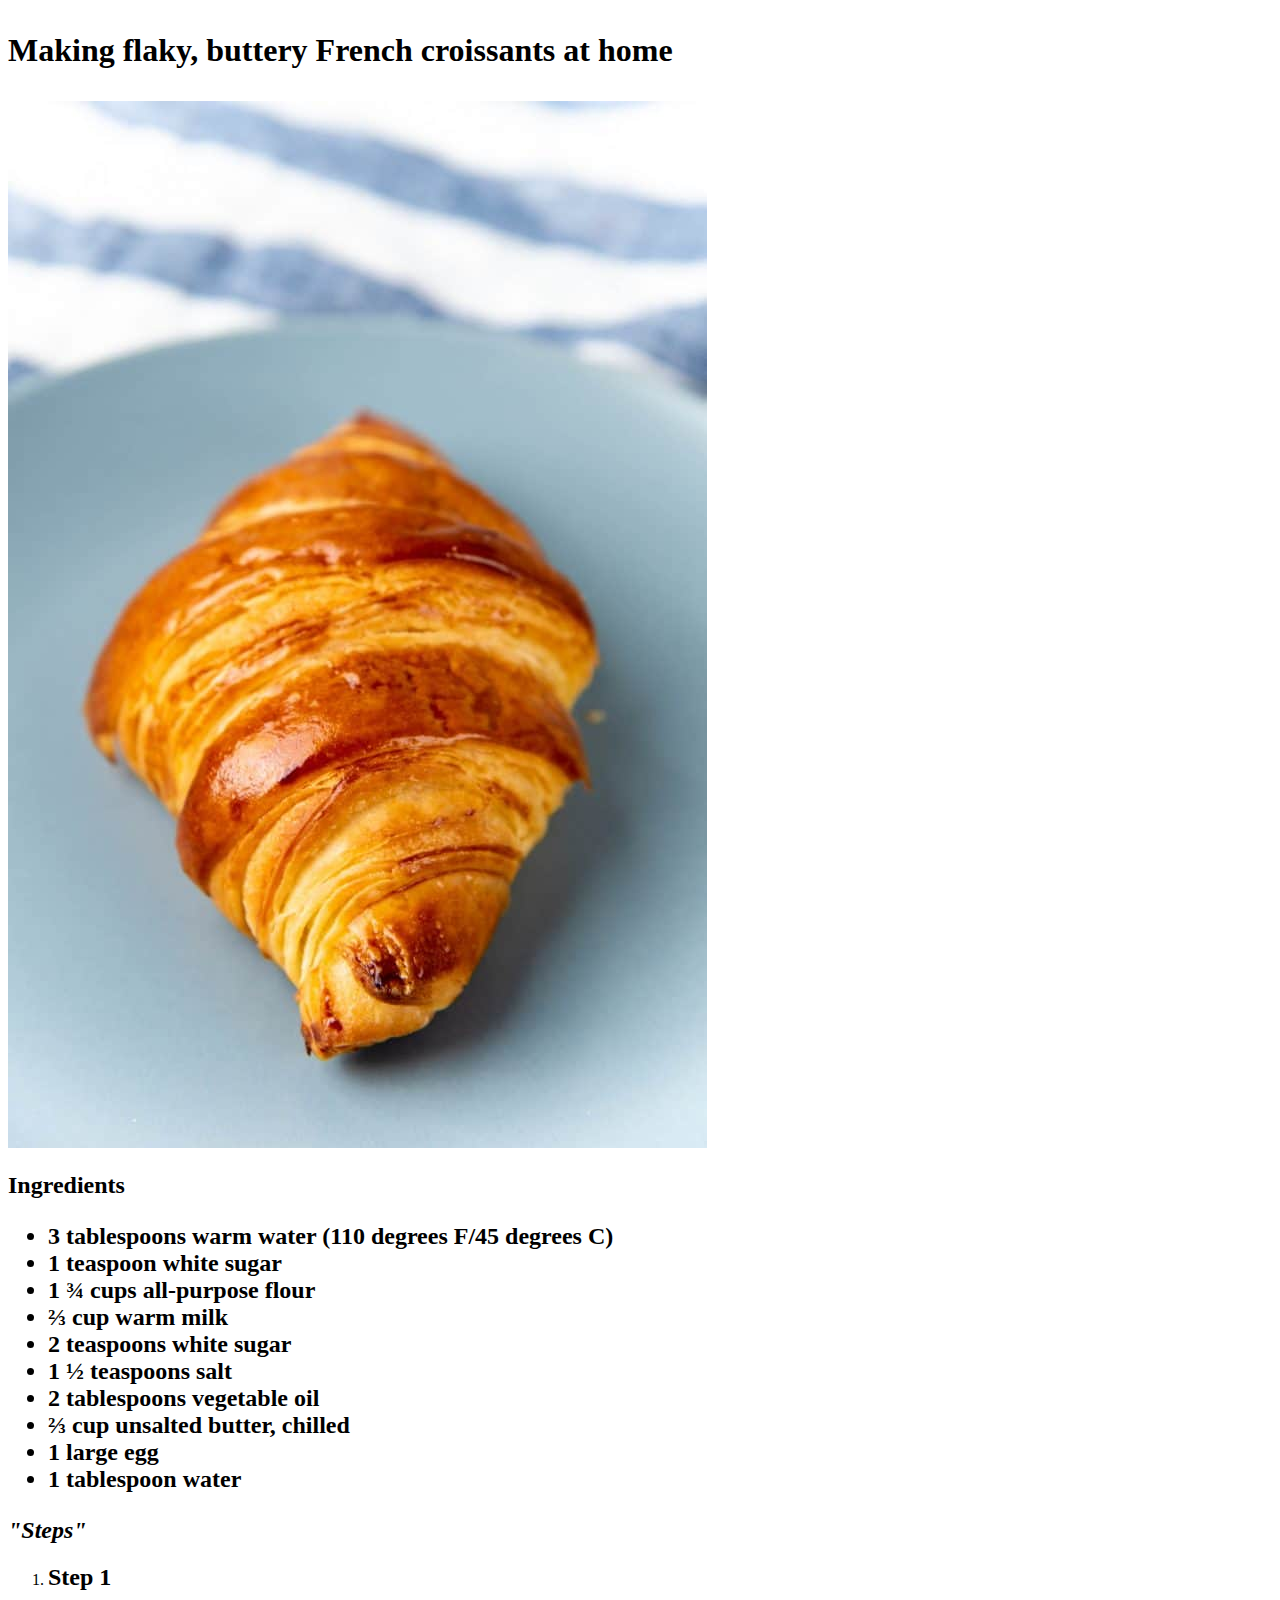
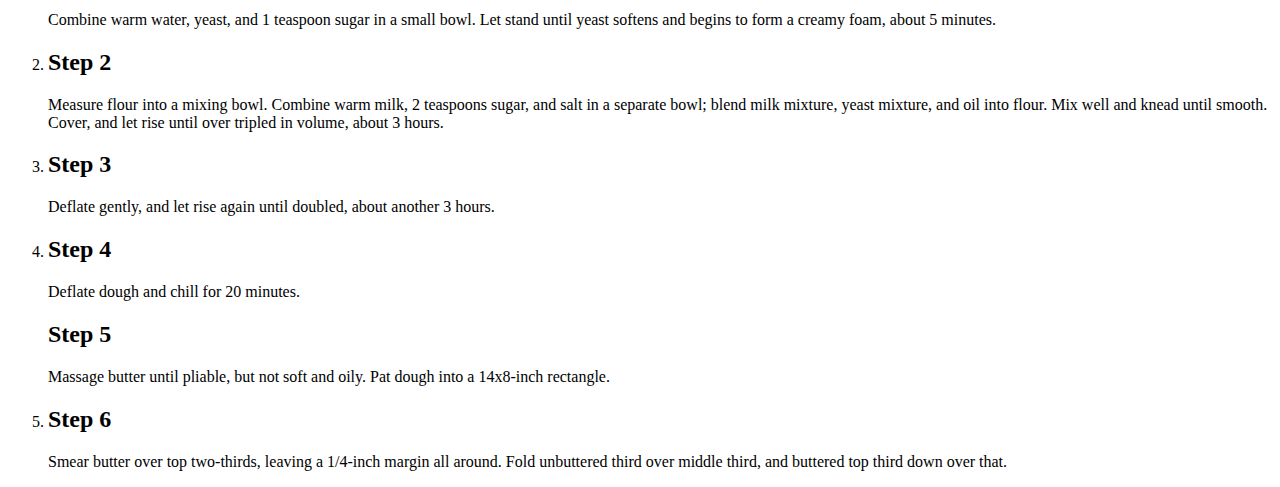
==== Croissants.html @ be0c3a2a "This is my first commit Created a home and a link to a new page (Ingredients and Recipes)" ====
<!DOCTYPE html>
<html lang="en">
<head>
    <meta charset="UTF-8">
    <meta name="viewport" content="width=device-width, initial-scale=1.0">
    <title>Document</title>
</head>
<body>
    <h1><p>Making flaky, buttery French croissants at home</p>
    </h1>
    <img src="Croissant.jpg" alt="Picture of a croissant">
    <p><h2> Ingredients
    <ul>
        <li>3 tablespoons warm water (110 degrees F/45 degrees C)</li>
        <li>1 teaspoon white sugar</li>
        <li>1 ¾ cups all-purpose flour</li>
        <li>⅔ cup warm milk</li>
        <li>2 teaspoons white sugar</li>
        <li>1 ½ teaspoons salt</li>
        <li>2 tablespoons vegetable oil</li>
        <li>⅔ cup unsalted butter, chilled</li>
        <li>1 large egg</li>
        <li>1 tablespoon water</li>
    </ul>
    </h2></p>
    <h2> <em>"Steps"</em> </h2>
        <Ol>
            <li><h2>Step 1</h2>Combine warm water, yeast, and 1 teaspoon sugar in a small bowl. Let stand until yeast softens and begins to form a creamy foam, about 5 minutes.</li>
            <li><h2>Step 2</h2>Measure flour into a mixing bowl. Combine warm milk, 2 teaspoons sugar, and salt in a separate bowl; blend milk mixture, yeast mixture, and oil into flour. Mix well and knead until smooth. Cover, and let rise until over tripled in volume, about 3 hours.</li>
            <li><h2>Step 3</h2>Deflate gently, and let rise again until doubled, about another 3 hours.</li>
            <li><h2>Step 4</h2>Deflate dough and chill for 20 minutes.</li>
            <l1><h2>Step 5</h2>Massage butter until pliable, but not soft and oily. Pat dough into a 14x8-inch rectangle.</l1>
            <li><h2>Step 6</h2>Smear butter over top two-thirds, leaving a 1/4-inch margin all around. Fold unbuttered third over middle third, and buttered top third down over that.</li>
        </Ol>
   
   
</html>
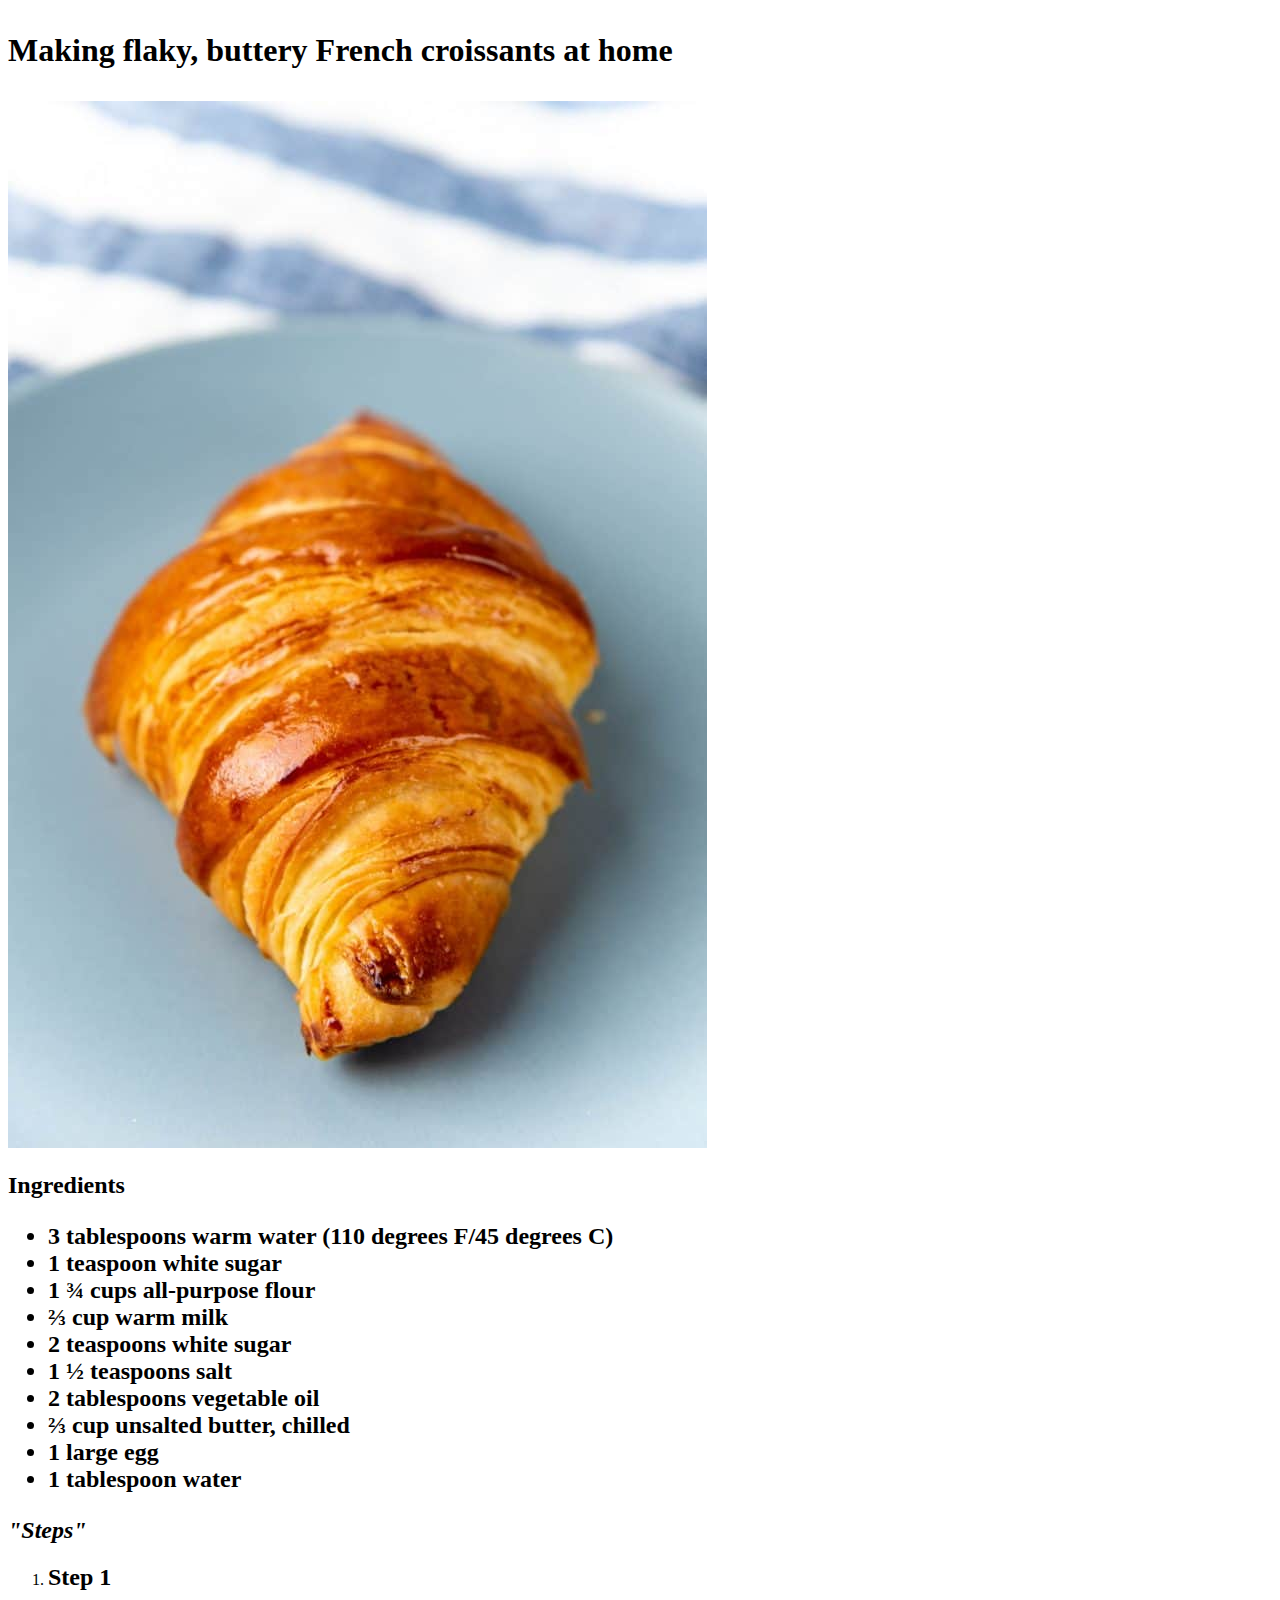
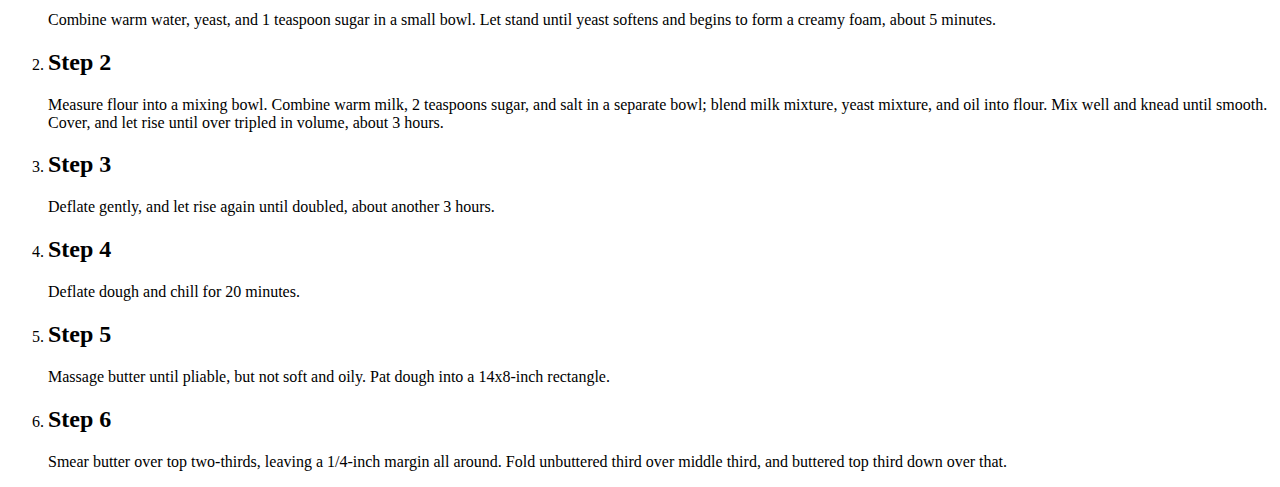
==== commit d13a0bd0: "Added a number on STEPS List Change the l1 to li" ====
--- a/Croissants.html
+++ b/Croissants.html
@@ -24,14 +24,12 @@
     </ul>
     </h2></p>
     <h2> <em>"Steps"</em> </h2>
-        <Ol>
+        <ol>
             <li><h2>Step 1</h2>Combine warm water, yeast, and 1 teaspoon sugar in a small bowl. Let stand until yeast softens and begins to form a creamy foam, about 5 minutes.</li>
             <li><h2>Step 2</h2>Measure flour into a mixing bowl. Combine warm milk, 2 teaspoons sugar, and salt in a separate bowl; blend milk mixture, yeast mixture, and oil into flour. Mix well and knead until smooth. Cover, and let rise until over tripled in volume, about 3 hours.</li>
             <li><h2>Step 3</h2>Deflate gently, and let rise again until doubled, about another 3 hours.</li>
             <li><h2>Step 4</h2>Deflate dough and chill for 20 minutes.</li>
-            <l1><h2>Step 5</h2>Massage butter until pliable, but not soft and oily. Pat dough into a 14x8-inch rectangle.</l1>
+            <li><h2>Step 5</h2>Massage butter until pliable, but not soft and oily. Pat dough into a 14x8-inch rectangle.</li>
             <li><h2>Step 6</h2>Smear butter over top two-thirds, leaving a 1/4-inch margin all around. Fold unbuttered third over middle third, and buttered top third down over that.</li>
-        </Ol>
-   
-   
+        </ol>
 </html>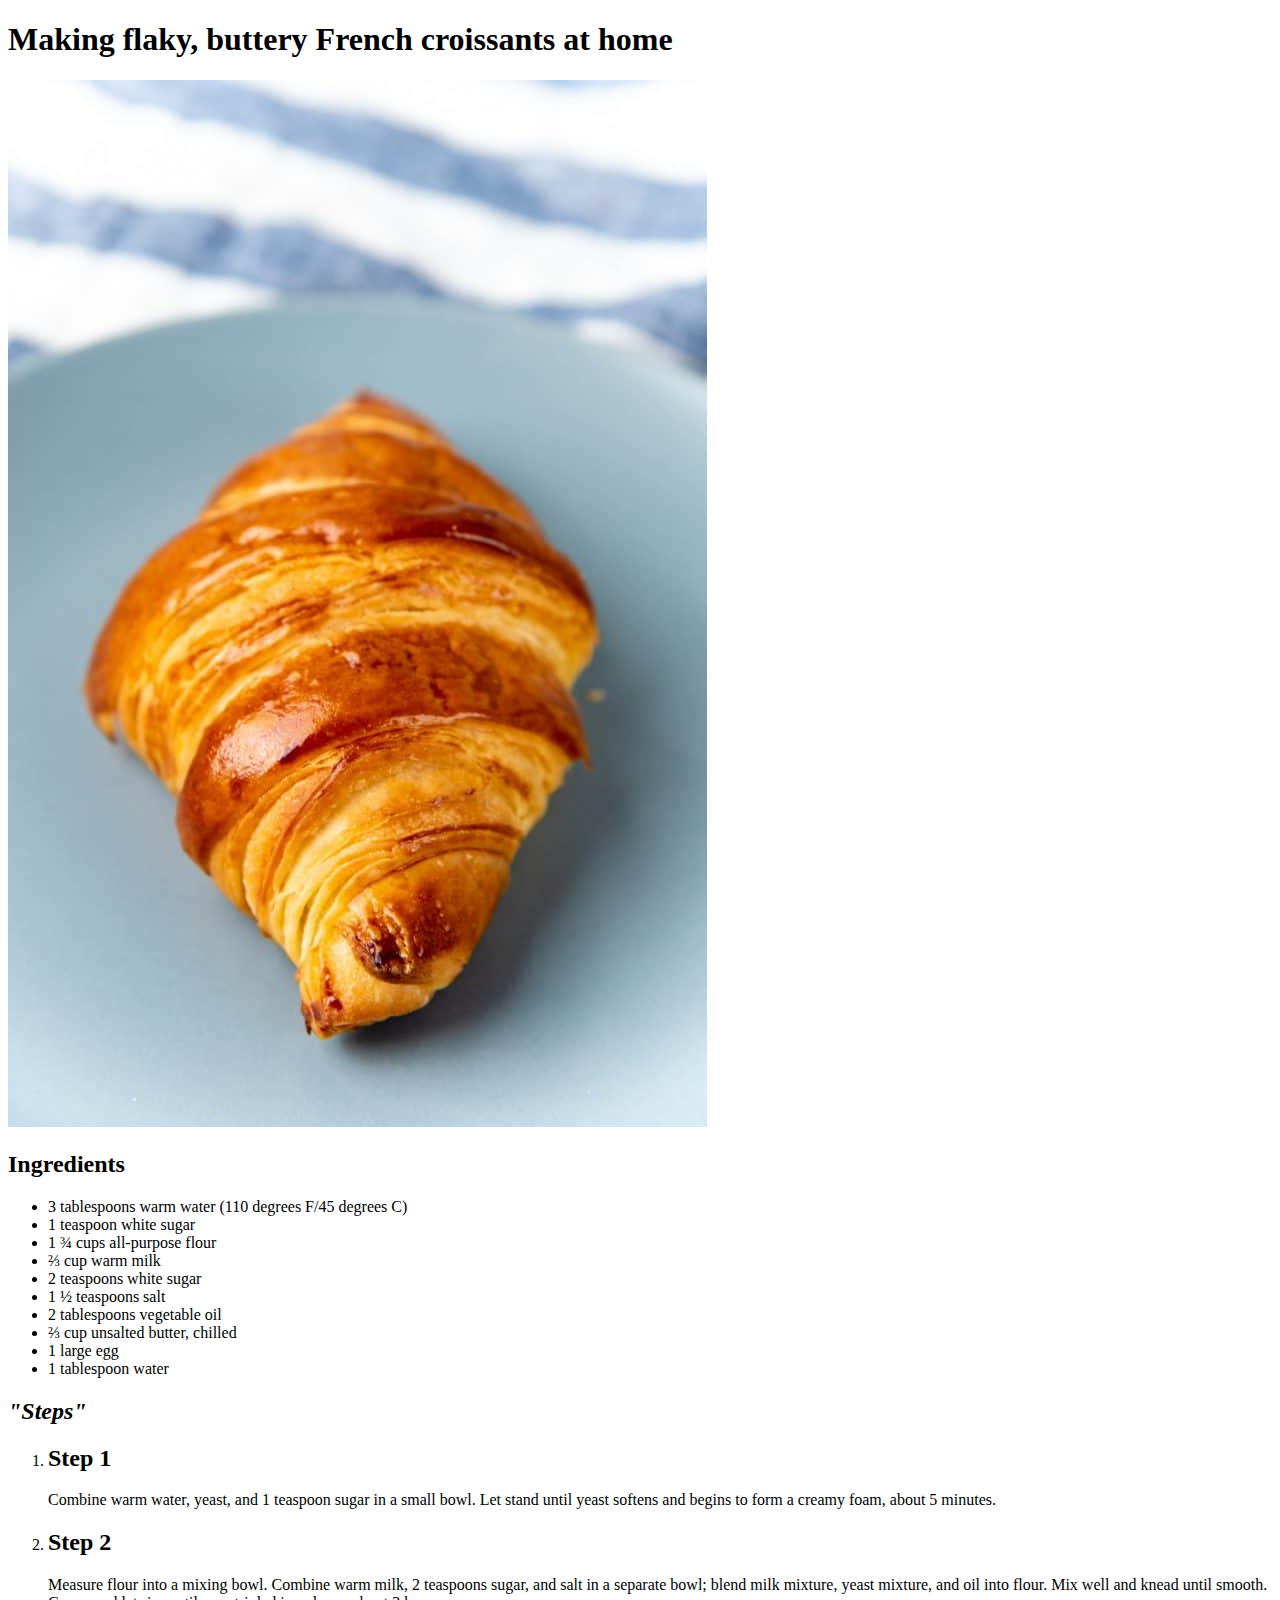
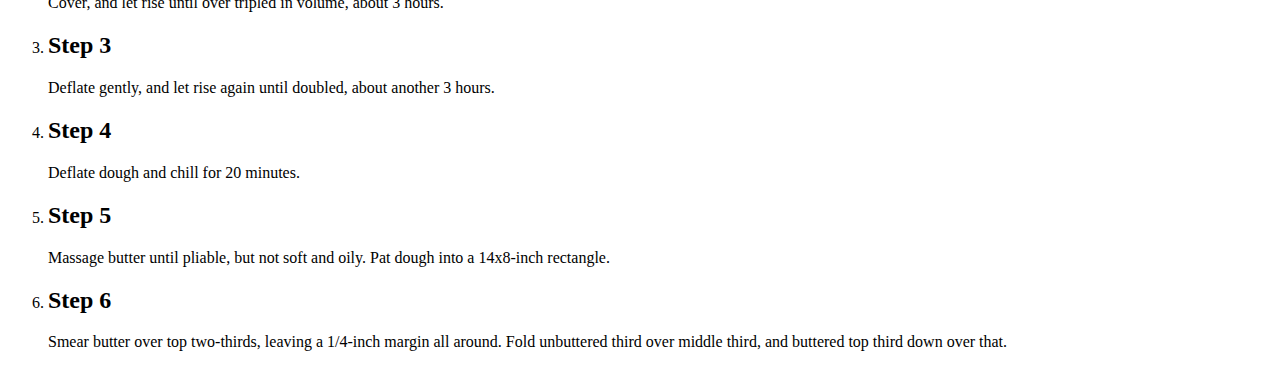
==== commit 6367f072: "Changed the font weight of ingredients" ====
--- a/Croissants.html
+++ b/Croissants.html
@@ -3,13 +3,12 @@
 <head>
     <meta charset="UTF-8">
     <meta name="viewport" content="width=device-width, initial-scale=1.0">
-    <title>Document</title>
+    <title>homemade french croissants-step-by-step-recipe</title>
 </head>
 <body>
-    <h1><p>Making flaky, buttery French croissants at home</p>
-    </h1>
+    <h1>Making flaky, buttery French croissants at home</h1>
     <img src="Croissant.jpg" alt="Picture of a croissant">
-    <p><h2> Ingredients
+    <h2> Ingredients </h2>
     <ul>
         <li>3 tablespoons warm water (110 degrees F/45 degrees C)</li>
         <li>1 teaspoon white sugar</li>
@@ -22,7 +21,6 @@
         <li>1 large egg</li>
         <li>1 tablespoon water</li>
     </ul>
-    </h2></p>
     <h2> <em>"Steps"</em> </h2>
         <ol>
             <li><h2>Step 1</h2>Combine warm water, yeast, and 1 teaspoon sugar in a small bowl. Let stand until yeast softens and begins to form a creamy foam, about 5 minutes.</li>
